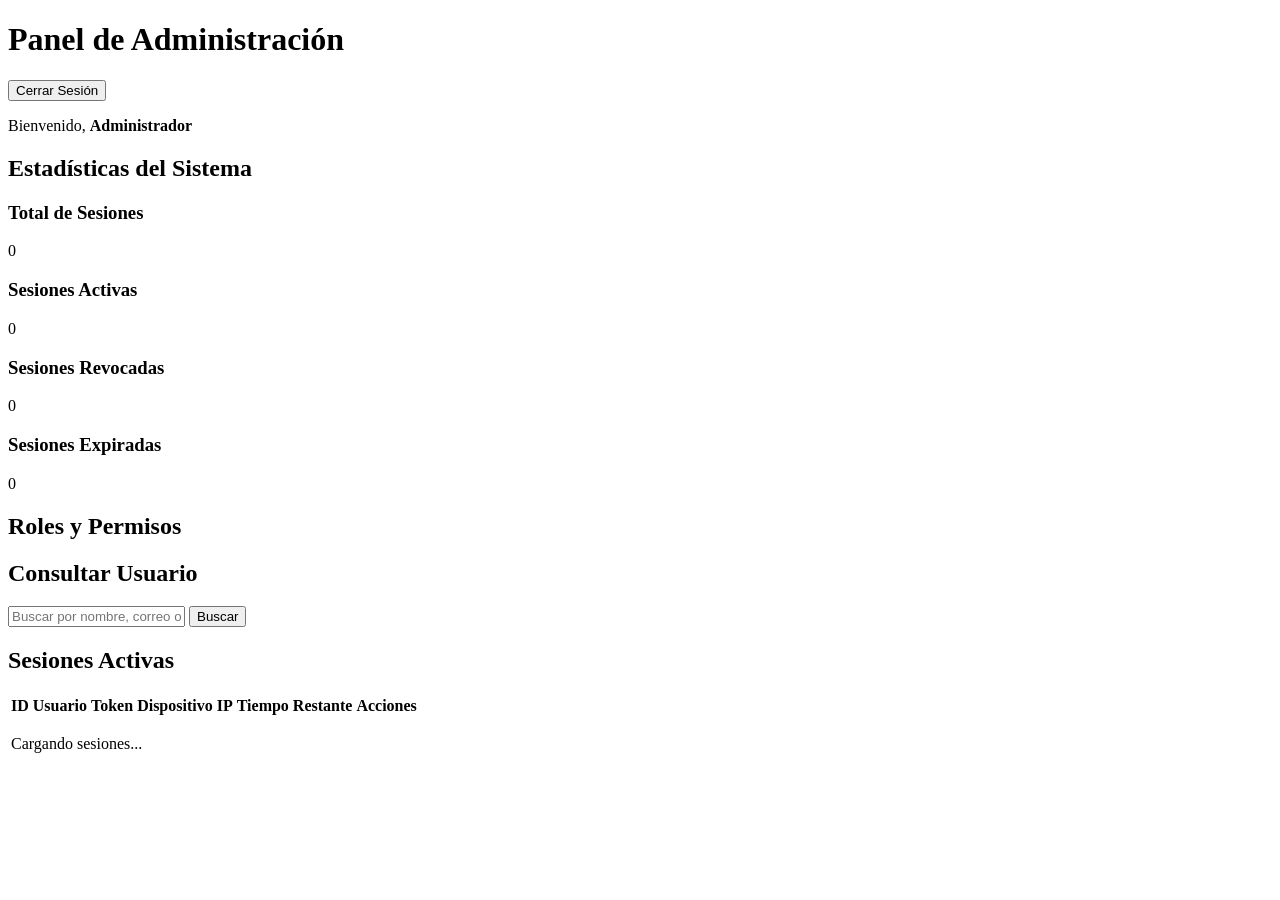
==== src/main/resources/static/admin.html @ 0899ae00 "final: modulo G1 completo con frontend por roles, busqueda de usuarios y gestion de sesiones" ====
<!DOCTYPE html>
<html lang="es">
<head>
    <meta charset="UTF-8">
    <meta name="viewport" content="width=device-width, initial-scale=1.0">
    <title>Panel Administrativo - G1 Identidad</title>
    <link href="https://fonts.googleapis.com/css2?family=Inter:wght@400;500;600;700&display=swap" rel="stylesheet">
    <link rel="stylesheet" href="/css/style.css">
</head>
<body>
    <div class="container">
        <div class="app-header">
            <h1>Panel de Administración</h1>
            <button onclick="handleLogout()" class="btn btn-secondary">Cerrar Sesión</button>
        </div>

        <div class="user-info-bar">
            <p>Bienvenido, <strong id="user-name">Administrador</strong></p>
            <p id="user-email"></p>
        </div>

        <!-- Estadísticas -->
        <div class="card">
            <div class="card-header">
                <h2>Estadísticas del Sistema</h2>
            </div>
            <div class="stats-grid">
                <div class="stat-card">
                    <h3>Total de Sesiones</h3>
                    <div class="number" id="stats-total">0</div>
                </div>
                <div class="stat-card">
                    <h3>Sesiones Activas</h3>
                    <div class="number" id="stats-activas">0</div>
                </div>
                <div class="stat-card">
                    <h3>Sesiones Revocadas</h3>
                    <div class="number" id="stats-revocadas">0</div>
                </div>
                <div class="stat-card">
                    <h3>Sesiones Expiradas</h3>
                    <div class="number" id="stats-expiradas">0</div>
                </div>
            </div>
        </div>

        <!-- Roles del Sistema -->
        <div class="card">
            <div class="card-header">
                <h2>Roles y Permisos</h2>
            </div>
            <div id="roles-container" class="roles-grid">
                <!-- Se carga dinámicamente -->
            </div>
        </div>

        <!-- Búsqueda de Usuario -->
        <div class="card">
            <div class="card-header">
                <h2>Consultar Usuario</h2>
            </div>
            <div class="search-section">
                <input type="text" id="buscarUsuario" placeholder="Buscar por nombre, correo o ID...">
                <button onclick="buscarSesionesUsuario()" class="btn btn-primary">Buscar</button>
            </div>
            <div id="resultadoBusqueda"></div>
        </div>

        <!-- Sesiones Activas -->
        <div class="card">
            <div class="card-header">
                <h2>Sesiones Activas</h2>
            </div>
            <div class="table-container">
                <table>
                    <thead>
                        <tr>
                            <th>ID</th>
                            <th>Usuario</th>
                            <th>Token</th>
                            <th>Dispositivo</th>
                            <th>IP</th>
                            <th>Tiempo Restante</th>
                            <th>Acciones</th>
                        </tr>
                    </thead>
                    <tbody id="sesiones-tbody">
                        <tr>
                            <td colspan="7" class="empty-state">
                                <p>Cargando sesiones...</p>
                            </td>
                        </tr>
                    </tbody>
                </table>
            </div>
        </div>
    </div>

    <script src="/js/app.js"></script>
</body>
</html>
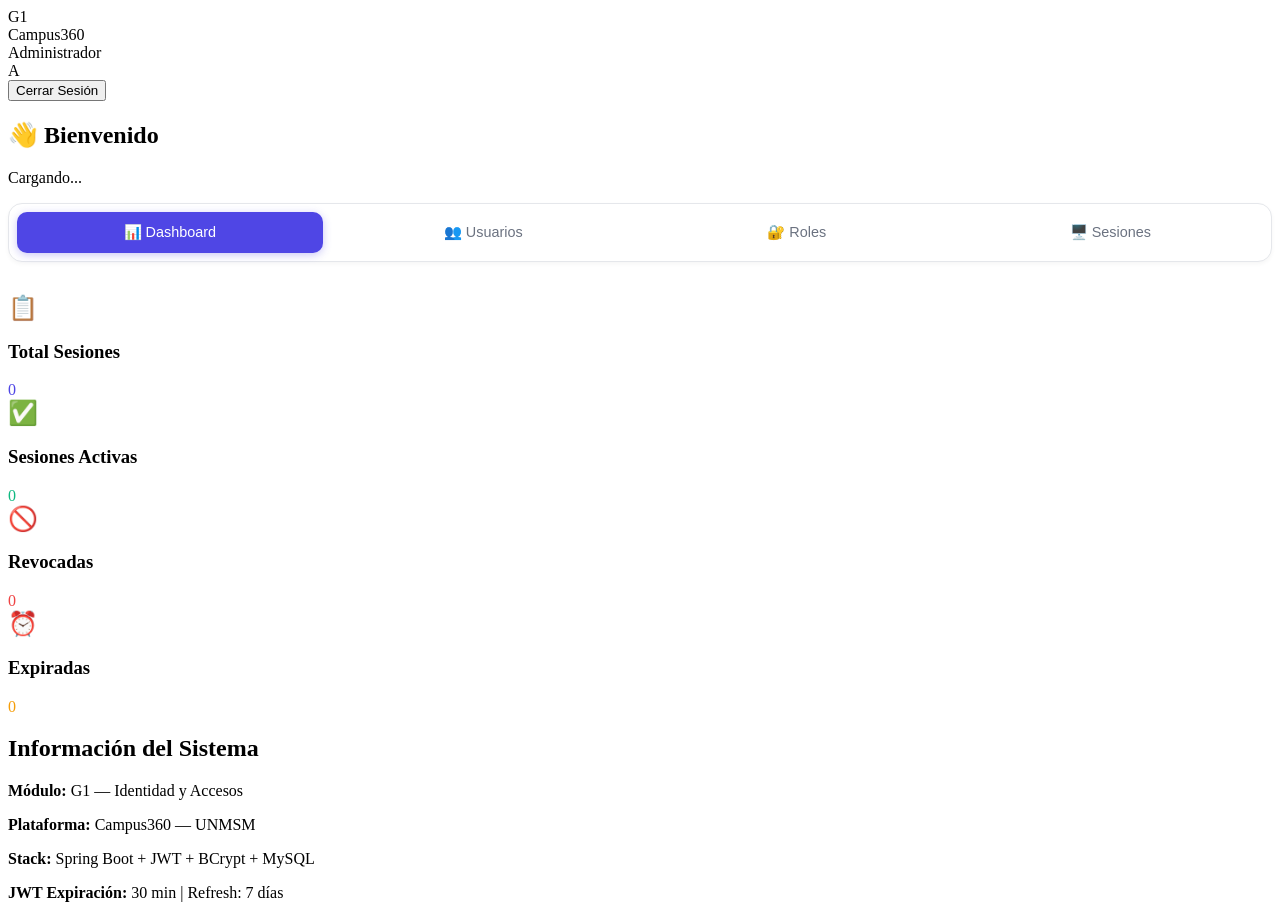
==== commit 006add8b: "primer commit - Campus360 G1" ====
--- a/src/main/resources/static/admin.html
+++ b/src/main/resources/static/admin.html
@@ -3,99 +3,672 @@
 <head>
     <meta charset="UTF-8">
     <meta name="viewport" content="width=device-width, initial-scale=1.0">
-    <title>Panel Administrativo - G1 Identidad</title>
+    <title>Panel Administrativo - Campus360</title>
     <link href="https://fonts.googleapis.com/css2?family=Inter:wght@400;500;600;700&display=swap" rel="stylesheet">
     <link rel="stylesheet" href="/css/style.css">
+    <style>
+        /* ── NAV TABS ── */
+        .admin-nav {
+            display: flex;
+            gap: 0.5rem;
+            margin-bottom: 2rem;
+            background: white;
+            padding: 0.5rem;
+            border-radius: 14px;
+            border: 1px solid #e5e7eb;
+            box-shadow: 0 2px 4px rgba(0,0,0,0.04);
+        }
+        .nav-btn {
+            flex: 1;
+            padding: 0.75rem 1rem;
+            border: none;
+            border-radius: 10px;
+            font-size: 0.9rem;
+            font-weight: 500;
+            cursor: pointer;
+            transition: all 0.2s;
+            color: #6b7280;
+            background: transparent;
+            display: flex;
+            align-items: center;
+            justify-content: center;
+            gap: 0.5rem;
+        }
+        .nav-btn.active {
+            background: #4f46e5;
+            color: white;
+            box-shadow: 0 2px 8px rgba(79,70,229,0.3);
+        }
+        .nav-btn:hover:not(.active) {
+            background: #f3f4f6;
+            color: #1a1f36;
+        }
+
+        /* Secciones */
+        .section { display: none; }
+        .section.active { display: block; }
+
+        /* Stats colores */
+        .stat-total .number   { color: #4f46e5; }
+        .stat-activas .number  { color: #10b981; }
+        .stat-revocadas .number { color: #ef4444; }
+        .stat-expiradas .number { color: #f59e0b; }
+        .stat-icon { font-size: 1.5rem; margin-bottom: 0.5rem; display: block; }
+
+        /* Modal */
+        .modal-overlay {
+            display: none;
+            position: fixed;
+            inset: 0;
+            background: rgba(0,0,0,0.5);
+            z-index: 1000;
+            justify-content: center;
+            align-items: center;
+            backdrop-filter: blur(4px);
+        }
+        .modal-overlay.open { display: flex; }
+        .modal {
+            background: white;
+            border-radius: 20px;
+            padding: 2rem;
+            width: 100%;
+            max-width: 480px;
+            box-shadow: 0 20px 60px rgba(0,0,0,0.2);
+            animation: slideUp 0.2s ease;
+        }
+        @keyframes slideUp {
+            from { transform: translateY(20px); opacity: 0; }
+            to   { transform: translateY(0);    opacity: 1; }
+        }
+        .modal-header {
+            display: flex;
+            justify-content: space-between;
+            align-items: center;
+            margin-bottom: 1.5rem;
+        }
+        .modal-header h3 { font-size: 1.2rem; font-weight: 600; color: #1a1f36; }
+        .modal-close {
+            background: #f3f4f6;
+            border: none;
+            border-radius: 8px;
+            width: 32px; height: 32px;
+            cursor: pointer;
+            font-size: 1.1rem;
+            display: flex; align-items: center; justify-content: center;
+            color: #6b7280;
+        }
+        .modal-close:hover { background: #e5e7eb; color: #1a1f36; }
+        .modal .form-group { margin-bottom: 1rem; }
+        .modal .form-group label { font-size: 0.85rem; font-weight: 500; color: #374151; margin-bottom: 0.4rem; display: block; }
+        .modal .form-group input,
+        .modal .form-group select {
+            width: 100%;
+            padding: 0.65rem 0.9rem;
+            border: 1px solid #d1d5db;
+            border-radius: 8px;
+            font-size: 0.9rem;
+            font-family: inherit;
+            transition: all 0.2s;
+        }
+        .modal .form-group input:focus,
+        .modal .form-group select:focus {
+            outline: none;
+            border-color: #4f46e5;
+            box-shadow: 0 0 0 3px rgba(79,70,229,0.1);
+        }
+        .modal-actions { display: flex; gap: 0.75rem; margin-top: 1.5rem; }
+        .modal-actions .btn { flex: 1; }
+
+        /* Toast */
+        .toast {
+            position: fixed;
+            bottom: 2rem;
+            right: 2rem;
+            padding: 1rem 1.5rem;
+            border-radius: 12px;
+            font-size: 0.9rem;
+            font-weight: 500;
+            color: white;
+            z-index: 2000;
+            animation: toastIn 0.3s ease;
+            display: flex;
+            align-items: center;
+            gap: 0.5rem;
+            box-shadow: 0 8px 24px rgba(0,0,0,0.15);
+        }
+        .toast.success { background: #10b981; }
+        .toast.error   { background: #ef4444; }
+        @keyframes toastIn {
+            from { transform: translateX(100px); opacity: 0; }
+            to   { transform: translateX(0);     opacity: 1; }
+        }
+
+        /* Estado badges */
+        .estado-badge {
+            display: inline-flex;
+            align-items: center;
+            gap: 0.3rem;
+            padding: 0.25rem 0.75rem;
+            border-radius: 20px;
+            font-size: 0.78rem;
+            font-weight: 600;
+        }
+        .estado-ACTIVO    { background: #d1fae5; color: #065f46; }
+        .estado-INACTIVO  { background: #f3f4f6; color: #6b7280; }
+        .estado-BLOQUEADO { background: #fee2e2; color: #991b1b; }
+
+        /* Acciones */
+        .acciones-grupo { display: flex; gap: 0.4rem; flex-wrap: wrap; }
+
+        /* Filtros */
+        .filtros-bar {
+            display: flex;
+            gap: 0.75rem;
+            margin-bottom: 1rem;
+            align-items: center;
+            flex-wrap: wrap;
+        }
+        .filtros-bar input {
+            flex: 1;
+            min-width: 200px;
+            padding: 0.6rem 0.9rem;
+            border: 1px solid #d1d5db;
+            border-radius: 8px;
+            font-size: 0.9rem;
+        }
+        .filtros-bar select {
+            padding: 0.6rem 0.9rem;
+            border: 1px solid #d1d5db;
+            border-radius: 8px;
+            font-size: 0.9rem;
+            background: white;
+            cursor: pointer;
+        }
+
+        /* Contraseña temporal */
+        .pass-temporal {
+            background: #fef3c7;
+            border: 1px solid #fcd34d;
+            border-radius: 8px;
+            padding: 0.75rem 1rem;
+            margin-top: 1rem;
+            font-size: 0.9rem;
+            color: #92400e;
+        }
+        .pass-temporal strong { display: block; margin-bottom: 0.25rem; }
+        .pass-temporal code { font-size: 1rem; font-family: monospace; letter-spacing: 0.1em; }
+
+        .tabla-usuarios td { vertical-align: middle; }
+    </style>
 </head>
 <body>
+
+    <!-- NAVBAR -->
+    <nav class="navbar">
+        <div class="navbar-brand">
+            <div class="navbar-logo">G1</div>
+            <span class="navbar-title">Campus<span>360</span></span>
+        </div>
+        <div class="navbar-user">
+            <div class="navbar-user-info">
+                <div class="navbar-user-name" id="user-name">Administrador</div>
+                <div class="navbar-user-role" id="user-email"></div>
+            </div>
+            <div class="navbar-avatar" id="user-avatar">A</div>
+            <button onclick="handleLogout()" class="btn btn-secondary btn-sm">Cerrar Sesión</button>
+        </div>
+    </nav>
+
     <div class="container">
-        <div class="app-header">
-            <h1>Panel de Administración</h1>
-            <button onclick="handleLogout()" class="btn btn-secondary">Cerrar Sesión</button>
-        </div>
-
-        <div class="user-info-bar">
-            <p>Bienvenido, <strong id="user-name">Administrador</strong></p>
-            <p id="user-email"></p>
-        </div>
-
-        <!-- Estadísticas -->
+
+        <!-- Bienvenida (siempre visible) -->
         <div class="card">
             <div class="card-header">
-                <h2>Estadísticas del Sistema</h2>
-            </div>
+                <h2>👋 Bienvenido</h2>
+            </div>
+            <div id="bienvenida" class="info-card">
+                <p class="loading">Cargando...</p>
+            </div>
+        </div>
+
+        <!-- Nav tabs -->
+        <div class="admin-nav">
+            <button class="nav-btn active" onclick="mostrarSeccion('dashboard', this)">📊 Dashboard</button>
+            <button class="nav-btn" onclick="mostrarSeccion('usuarios', this)">👥 Usuarios</button>
+            <button class="nav-btn" onclick="mostrarSeccion('roles', this)">🔐 Roles</button>
+            <button class="nav-btn" onclick="mostrarSeccion('sesiones', this)">🖥️ Sesiones</button>
+        </div>
+
+        <!-- ══ DASHBOARD ══ -->
+        <div id="sec-dashboard" class="section active">
             <div class="stats-grid">
-                <div class="stat-card">
-                    <h3>Total de Sesiones</h3>
+                <div class="stat-card stat-total">
+                    <span class="stat-icon">📋</span>
+                    <h3>Total Sesiones</h3>
                     <div class="number" id="stats-total">0</div>
                 </div>
-                <div class="stat-card">
+                <div class="stat-card stat-activas">
+                    <span class="stat-icon">✅</span>
                     <h3>Sesiones Activas</h3>
                     <div class="number" id="stats-activas">0</div>
                 </div>
-                <div class="stat-card">
-                    <h3>Sesiones Revocadas</h3>
+                <div class="stat-card stat-revocadas">
+                    <span class="stat-icon">🚫</span>
+                    <h3>Revocadas</h3>
                     <div class="number" id="stats-revocadas">0</div>
                 </div>
-                <div class="stat-card">
-                    <h3>Sesiones Expiradas</h3>
+                <div class="stat-card stat-expiradas">
+                    <span class="stat-icon">⏰</span>
+                    <h3>Expiradas</h3>
                     <div class="number" id="stats-expiradas">0</div>
                 </div>
             </div>
-        </div>
-
-        <!-- Roles del Sistema -->
-        <div class="card">
-            <div class="card-header">
-                <h2>Roles y Permisos</h2>
-            </div>
-            <div id="roles-container" class="roles-grid">
-                <!-- Se carga dinámicamente -->
-            </div>
-        </div>
-
-        <!-- Búsqueda de Usuario -->
-        <div class="card">
-            <div class="card-header">
-                <h2>Consultar Usuario</h2>
-            </div>
-            <div class="search-section">
-                <input type="text" id="buscarUsuario" placeholder="Buscar por nombre, correo o ID...">
-                <button onclick="buscarSesionesUsuario()" class="btn btn-primary">Buscar</button>
-            </div>
-            <div id="resultadoBusqueda"></div>
-        </div>
-
-        <!-- Sesiones Activas -->
-        <div class="card">
-            <div class="card-header">
-                <h2>Sesiones Activas</h2>
-            </div>
-            <div class="table-container">
-                <table>
-                    <thead>
-                        <tr>
-                            <th>ID</th>
-                            <th>Usuario</th>
-                            <th>Token</th>
-                            <th>Dispositivo</th>
-                            <th>IP</th>
-                            <th>Tiempo Restante</th>
-                            <th>Acciones</th>
-                        </tr>
-                    </thead>
-                    <tbody id="sesiones-tbody">
-                        <tr>
-                            <td colspan="7" class="empty-state">
-                                <p>Cargando sesiones...</p>
-                            </td>
-                        </tr>
-                    </tbody>
-                </table>
-            </div>
-        </div>
+
+            <div class="card">
+                <div class="card-header"><h2>Información del Sistema</h2></div>
+                <div class="info-card">
+                    <p><strong>Módulo:</strong> G1 — Identidad y Accesos</p>
+                    <p><strong>Plataforma:</strong> Campus360 — UNMSM</p>
+                    <p><strong>Stack:</strong> Spring Boot + JWT + BCrypt + MySQL</p>
+                    <p><strong>JWT Expiración:</strong> 30 min | Refresh: 7 días</p>
+                </div>
+            </div>
+        </div>
+
+        <!-- ══ USUARIOS ══ -->
+        <div id="sec-usuarios" class="section">
+            <div class="card">
+                <div class="card-header">
+                    <h2>Gestión de Usuarios</h2>
+                    <button class="btn btn-primary btn-sm" onclick="abrirModalCrear()">+ Nuevo Usuario</button>
+                </div>
+                <div class="filtros-bar">
+                    <input type="text" id="filtro-usuarios" placeholder="🔍 Buscar por nombre o correo..." oninput="filtrarUsuarios()">
+                    <select id="filtro-estado" onchange="filtrarUsuarios()">
+                        <option value="">Todos los estados</option>
+                        <option value="ACTIVO">Activo</option>
+                        <option value="INACTIVO">Inactivo</option>
+                        <option value="BLOQUEADO">Bloqueado</option>
+                    </select>
+                    <button class="btn btn-secondary btn-sm" onclick="cargarUsuarios()">↻ Refrescar</button>
+                </div>
+                <div class="table-container">
+                    <table class="tabla-usuarios">
+                        <thead>
+                            <tr>
+                                <th>Nombre</th>
+                                <th>Correo</th>
+                                <th>Rol</th>
+                                <th>Estado</th>
+                                <th>Intentos</th>
+                                <th>Acciones</th>
+                            </tr>
+                        </thead>
+                        <tbody id="usuarios-tbody">
+                            <tr><td colspan="6" class="empty-state"><p>Cargando usuarios...</p></td></tr>
+                        </tbody>
+                    </table>
+                </div>
+            </div>
+        </div>
+
+        <!-- ══ ROLES ══ -->
+        <div id="sec-roles" class="section">
+            <div class="card">
+                <div class="card-header"><h2>Roles y Permisos</h2></div>
+                <div id="roles-container" class="roles-grid">
+                    <p class="loading">Cargando roles...</p>
+                </div>
+            </div>
+        </div>
+
+        <!-- ══ SESIONES ══ -->
+        <div id="sec-sesiones" class="section">
+            <div class="card">
+                <div class="card-header"><h2>Sesiones Activas</h2></div>
+                <div class="filtros-bar">
+                    <input type="text" id="buscarUsuario" placeholder="🔍 Buscar por nombre, correo o ID...">
+                    <button onclick="buscarSesionesUsuario()" class="btn btn-primary btn-sm">Buscar</button>
+                    <button onclick="cargarTodasLasSesiones()" class="btn btn-secondary btn-sm">Ver todas</button>
+                </div>
+                <div id="resultadoBusqueda"></div>
+                <div class="table-container">
+                    <table>
+                        <thead>
+                            <tr>
+                                <th>ID</th>
+                                <th>Usuario</th>
+                                <th>Token</th>
+                                <th>Dispositivo</th>
+                                <th>IP</th>
+                                <th>Tiempo Restante</th>
+                                <th>Acciones</th>
+                            </tr>
+                        </thead>
+                        <tbody id="sesiones-tbody">
+                            <tr><td colspan="7" class="empty-state"><p>Cargando sesiones...</p></td></tr>
+                        </tbody>
+                    </table>
+                </div>
+            </div>
+        </div>
+
     </div>
 
+    <!-- ══ MODAL CREAR USUARIO ══ -->
+    <div class="modal-overlay" id="modal-crear">
+        <div class="modal">
+            <div class="modal-header">
+                <h3>Nuevo Usuario</h3>
+                <button class="modal-close" onclick="cerrarModal('modal-crear')">✕</button>
+            </div>
+            <div class="form-group">
+                <label>Nombre *</label>
+                <input type="text" id="nuevo-nombre" placeholder="Ej: Juan">
+            </div>
+            <div class="form-group">
+                <label>Apellidos</label>
+                <input type="text" id="nuevo-apellidos" placeholder="Ej: Pérez García">
+            </div>
+            <div class="form-group">
+                <label>Correo electrónico *</label>
+                <input type="email" id="nuevo-correo" placeholder="correo@campus360.com">
+            </div>
+            <div class="form-group">
+                <label>Rol</label>
+                <select id="nuevo-rol">
+                    <option value="">Sin rol</option>
+                    <option value="rol-estudiante-001">ESTUDIANTE</option>
+                    <option value="rol-docente-001">DOCENTE</option>
+                    <option value="rol-admin-001">ADMIN</option>
+                </select>
+            </div>
+            <div id="resultado-crear"></div>
+            <div class="modal-actions">
+                <button class="btn btn-secondary" onclick="cerrarModal('modal-crear')">Cancelar</button>
+                <button class="btn btn-primary" onclick="crearUsuario()">Crear Usuario</button>
+            </div>
+        </div>
+    </div>
+
+    <!-- ══ MODAL EDITAR USUARIO ══ -->
+    <div class="modal-overlay" id="modal-editar">
+        <div class="modal">
+            <div class="modal-header">
+                <h3>Editar Usuario</h3>
+                <button class="modal-close" onclick="cerrarModal('modal-editar')">✕</button>
+            </div>
+            <input type="hidden" id="editar-id">
+            <div class="form-group">
+                <label>Nombre *</label>
+                <input type="text" id="editar-nombre">
+            </div>
+            <div class="form-group">
+                <label>Apellidos</label>
+                <input type="text" id="editar-apellidos">
+            </div>
+            <div class="form-group">
+                <label>Correo</label>
+                <input type="email" id="editar-correo">
+            </div>
+            <div class="modal-actions">
+                <button class="btn btn-secondary" onclick="cerrarModal('modal-editar')">Cancelar</button>
+                <button class="btn btn-primary" onclick="guardarEdicion()">Guardar Cambios</button>
+            </div>
+        </div>
+    </div>
+
+    <!-- ══ MODAL ASIGNAR ROL ══ -->
+    <div class="modal-overlay" id="modal-rol">
+        <div class="modal">
+            <div class="modal-header">
+                <h3>Asignar Rol</h3>
+                <button class="modal-close" onclick="cerrarModal('modal-rol')">✕</button>
+            </div>
+            <input type="hidden" id="rol-usuario-id">
+            <p id="rol-usuario-nombre" style="color:#6b7280; margin-bottom:1rem;"></p>
+            <div class="form-group">
+                <label>Nuevo Rol</label>
+                <select id="rol-nuevo-id">
+                    <option value="rol-estudiante-001">ESTUDIANTE</option>
+                    <option value="rol-docente-001">DOCENTE</option>
+                    <option value="rol-admin-001">ADMIN</option>
+                </select>
+            </div>
+            <div class="modal-actions">
+                <button class="btn btn-secondary" onclick="cerrarModal('modal-rol')">Cancelar</button>
+                <button class="btn btn-primary" onclick="confirmarAsignarRol()">Asignar Rol</button>
+            </div>
+        </div>
+    </div>
+
     <script src="/js/app.js"></script>
+    <script>
+        // ── NAVEGACIÓN ──
+        function mostrarSeccion(nombre, btn) {
+            document.querySelectorAll('.section').forEach(s => s.classList.remove('active'));
+            document.querySelectorAll('.nav-btn').forEach(b => b.classList.remove('active'));
+            document.getElementById('sec-' + nombre).classList.add('active');
+            btn.classList.add('active');
+
+            if (nombre === 'usuarios') cargarUsuarios();
+            if (nombre === 'roles') cargarRoles();
+            if (nombre === 'sesiones') cargarTodasLasSesiones();
+            if (nombre === 'dashboard') cargarEstadisticas();
+        }
+
+        // ── TOAST ──
+        function toast(msg, tipo = 'success') {
+            const t = document.createElement('div');
+            t.className = `toast ${tipo}`;
+            t.innerHTML = (tipo === 'success' ? '✅' : '❌') + ' ' + msg;
+            document.body.appendChild(t);
+            setTimeout(() => t.remove(), 3000);
+        }
+
+        // ── MODALES ──
+        function abrirModalCrear() {
+            document.getElementById('nuevo-nombre').value = '';
+            document.getElementById('nuevo-apellidos').value = '';
+            document.getElementById('nuevo-correo').value = '';
+            document.getElementById('nuevo-rol').value = '';
+            document.getElementById('resultado-crear').innerHTML = '';
+            document.getElementById('modal-crear').classList.add('open');
+        }
+        function cerrarModal(id) { document.getElementById(id).classList.remove('open'); }
+
+        // ── CRUD USUARIOS ──
+        let usuariosCache = [];
+
+        async function cargarUsuarios() {
+            const tbody = document.getElementById('usuarios-tbody');
+            tbody.innerHTML = '<tr><td colspan="6" class="empty-state"><p>Cargando...</p></td></tr>';
+            try {
+                const token = localStorage.getItem('token');
+                const res = await fetch(`/api/v1/usuarios`, {
+                    headers: { 'Authorization': `Bearer ${token}` }
+                });
+                usuariosCache = await res.json();
+                renderUsuarios(usuariosCache);
+            } catch (e) {
+                tbody.innerHTML = '<tr><td colspan="6" class="empty-state"><p>Error al cargar usuarios</p></td></tr>';
+            }
+        }
+
+        function filtrarUsuarios() {
+            const texto = document.getElementById('filtro-usuarios').value.toLowerCase();
+            const estado = document.getElementById('filtro-estado').value;
+            const filtrados = usuariosCache.filter(u => {
+                const matchTexto = !texto ||
+                    (u.nombreCompleto || '').toLowerCase().includes(texto) ||
+                    (u.correo || '').toLowerCase().includes(texto);
+                const matchEstado = !estado || u.estado === estado;
+                return matchTexto && matchEstado;
+            });
+            renderUsuarios(filtrados);
+        }
+
+        function renderUsuarios(lista) {
+            const tbody = document.getElementById('usuarios-tbody');
+            if (!lista || lista.length === 0) {
+                tbody.innerHTML = '<tr><td colspan="6" class="empty-state"><p>No hay usuarios</p></td></tr>';
+                return;
+            }
+            tbody.innerHTML = lista.map(u => `
+                <tr>
+                    <td><strong>${u.nombreCompleto || u.nombre}</strong></td>
+                    <td style="color:#6b7280; font-size:0.9rem;">${u.correo}</td>
+                    <td><span class="permission-tag">${u.rol || 'Sin rol'}</span></td>
+                    <td><span class="estado-badge estado-${u.estado}">${estadoIcon(u.estado)} ${u.estado}</span></td>
+                    <td style="text-align:center;">${u.intentosFallidos || 0}</td>
+                    <td>
+                        <div class="acciones-grupo">
+                            <button class="btn btn-secondary btn-sm" onclick="abrirEditar('${u.id}', '${u.nombre}', '${u.apellidos}', '${u.correo}')">✏️</button>
+                            <button class="btn btn-secondary btn-sm" onclick="abrirAsignarRol('${u.id}', '${u.nombreCompleto}')">🔐</button>
+                            ${u.estado === 'ACTIVO' ? `<button class="btn btn-danger btn-sm" onclick="desactivarUsuario('${u.id}')">🚫</button>` : ''}
+                            ${u.estado === 'INACTIVO' ? `<button class="btn btn-secondary btn-sm" onclick="reactivarUsuario('${u.id}')">✅</button>` : ''}
+                            ${u.estado === 'BLOQUEADO' ? `<button class="btn btn-secondary btn-sm" onclick="desbloquearUsuario('${u.id}')">🔓</button>` : ''}
+                        </div>
+                    </td>
+                </tr>
+            `).join('');
+        }
+
+        function estadoIcon(estado) {
+            return { ACTIVO: '🟢', INACTIVO: '⚪', BLOQUEADO: '🔴' }[estado] || '';
+        }
+
+        async function crearUsuario() {
+            const token = localStorage.getItem('token');
+            const body = {
+                nombre: document.getElementById('nuevo-nombre').value,
+                apellidos: document.getElementById('nuevo-apellidos').value,
+                correo: document.getElementById('nuevo-correo').value,
+                rolId: document.getElementById('nuevo-rol').value
+            };
+            try {
+                const res = await fetch(`/api/v1/usuarios`, {
+                    method: 'POST',
+                    headers: { 'Content-Type': 'application/json', 'Authorization': `Bearer ${token}` },
+                    body: JSON.stringify(body)
+                });
+                const data = await res.json();
+                if (res.ok) {
+                    document.getElementById('resultado-crear').innerHTML = `
+                        <div class="pass-temporal">
+                            <strong>✅ Usuario creado exitosamente</strong>
+                            Contraseña temporal: <code>${data.passwordTemporal}</code><br>
+                            <small>Comparte esta contraseña con el usuario de forma segura.</small>
+                        </div>`;
+                    cargarUsuarios();
+                } else {
+                    toast(data.error || 'Error al crear usuario', 'error');
+                }
+            } catch (e) {
+                toast('Error de conexión', 'error');
+            }
+        }
+
+        function abrirEditar(id, nombre, apellidos, correo) {
+            document.getElementById('editar-id').value = id;
+            document.getElementById('editar-nombre').value = nombre;
+            document.getElementById('editar-apellidos').value = apellidos;
+            document.getElementById('editar-correo').value = correo;
+            document.getElementById('modal-editar').classList.add('open');
+        }
+
+        async function guardarEdicion() {
+            const token = localStorage.getItem('token');
+            const id = document.getElementById('editar-id').value;
+            const body = {
+                nombre: document.getElementById('editar-nombre').value,
+                apellidos: document.getElementById('editar-apellidos').value,
+                correo: document.getElementById('editar-correo').value
+            };
+            try {
+                const res = await fetch(`/api/v1/usuarios/${id}`, {
+                    method: 'PUT',
+                    headers: { 'Content-Type': 'application/json', 'Authorization': `Bearer ${token}` },
+                    body: JSON.stringify(body)
+                });
+                if (res.ok) {
+                    cerrarModal('modal-editar');
+                    toast('Usuario actualizado exitosamente');
+                    cargarUsuarios();
+                } else {
+                    const data = await res.json();
+                    toast(data.error || 'Error al actualizar', 'error');
+                }
+            } catch (e) {
+                toast('Error de conexión', 'error');
+            }
+        }
+
+        function abrirAsignarRol(usuarioId, nombre) {
+            document.getElementById('rol-usuario-id').value = usuarioId;
+            document.getElementById('rol-usuario-nombre').textContent = 'Usuario: ' + nombre;
+            document.getElementById('modal-rol').classList.add('open');
+        }
+
+        async function confirmarAsignarRol() {
+            const token = localStorage.getItem('token');
+            const usuarioId = document.getElementById('rol-usuario-id').value;
+            const rolId = document.getElementById('rol-nuevo-id').value;
+            try {
+                const res = await fetch(`/api/v1/usuarios/${usuarioId}/roles/${rolId}`, {
+                    method: 'POST',
+                    headers: { 'Authorization': `Bearer ${token}` }
+                });
+                if (res.ok) {
+                    cerrarModal('modal-rol');
+                    toast('Rol asignado exitosamente');
+                    cargarUsuarios();
+                } else {
+                    const data = await res.json();
+                    toast(data.error || 'Error al asignar rol', 'error');
+                }
+            } catch (e) {
+                toast('Error de conexión', 'error');
+            }
+        }
+
+        async function desactivarUsuario(id) {
+            if (!confirm('¿Desactivar este usuario?')) return;
+            const token = localStorage.getItem('token');
+            const res = await fetch(`/api/v1/usuarios/${id}`, {
+                method: 'DELETE',
+                headers: { 'Authorization': `Bearer ${token}` }
+            });
+            if (res.ok) { toast('Usuario desactivado'); cargarUsuarios(); }
+            else toast('Error al desactivar', 'error');
+        }
+
+        async function reactivarUsuario(id) {
+            const token = localStorage.getItem('token');
+            const res = await fetch(`/api/v1/usuarios/${id}/reactivar`, {
+                method: 'PUT',
+                headers: { 'Authorization': `Bearer ${token}` }
+            });
+            if (res.ok) { toast('Usuario reactivado'); cargarUsuarios(); }
+            else toast('Error al reactivar', 'error');
+        }
+
+        async function desbloquearUsuario(id) {
+            const token = localStorage.getItem('token');
+            const res = await fetch(`/api/v1/usuarios/${id}/desbloquear`, {
+                method: 'PUT',
+                headers: { 'Authorization': `Bearer ${token}` }
+            });
+            if (res.ok) { toast('Usuario desbloqueado'); cargarUsuarios(); }
+            else toast('Error al desbloquear', 'error');
+        }
+
+        // Cerrar modal al hacer click fuera
+        document.querySelectorAll('.modal-overlay').forEach(overlay => {
+            overlay.addEventListener('click', e => {
+                if (e.target === overlay) overlay.classList.remove('open');
+            });
+        });
+    </script>
 </body>
 </html>
